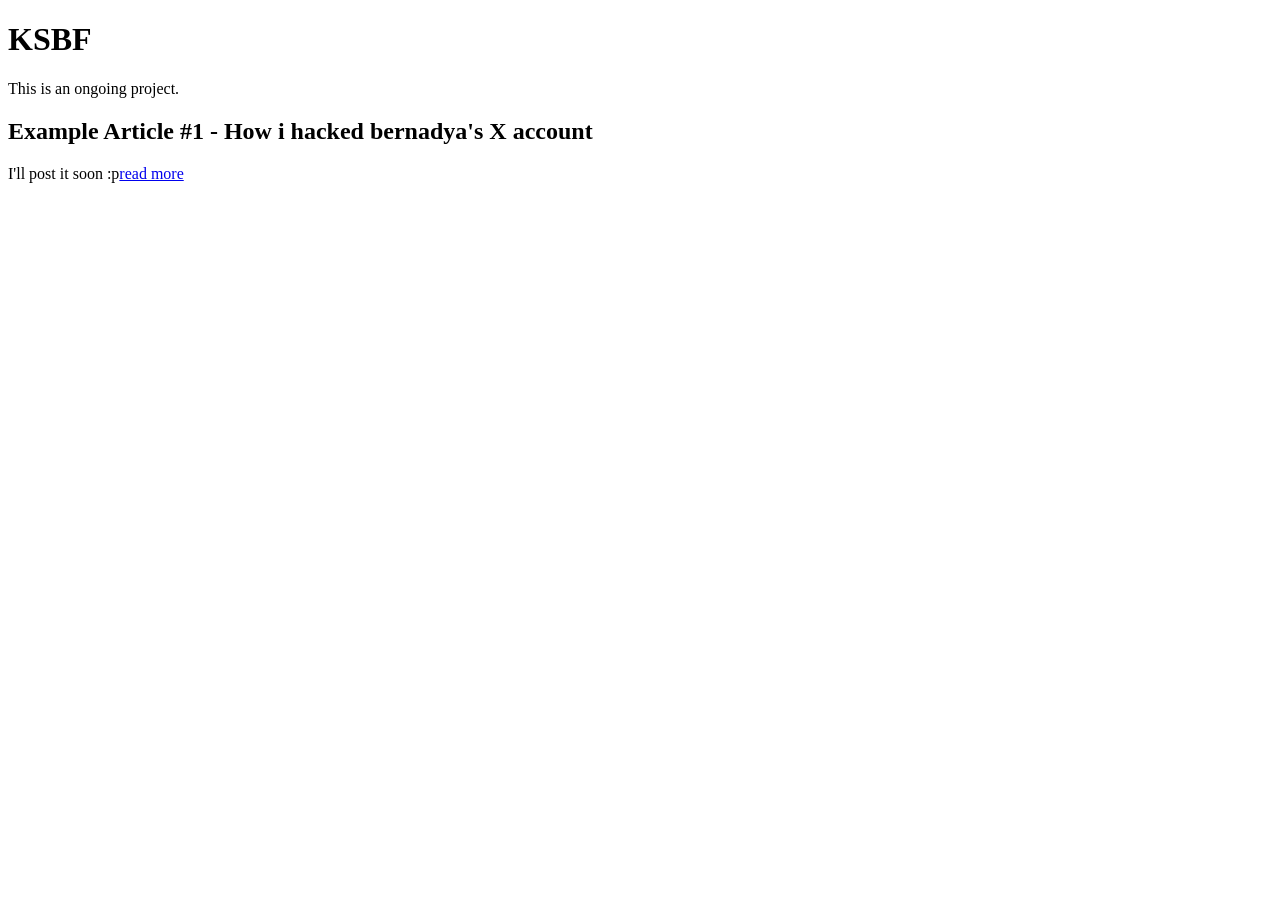
==== index.html @ 1cfaef8b "first step - html" ====
<!DOCTYPE html>
<head>
    <title>c0m1ng s00n</title>
</head>

<body>
    <header>
        <h1>KSBF</h1>
        <p>This is an ongoing project.</p>
    </header>

    <main>
        <article>
            <h2>Example Article #1 - How i hacked bernadya's X account</h2>
            <p>
                I'll post it soon :p<a href="article-detail.html">read more</a>
            </p>
        </article>
    </main>

    <footer>
        <p></p>
    </footer>

</body>
</html>
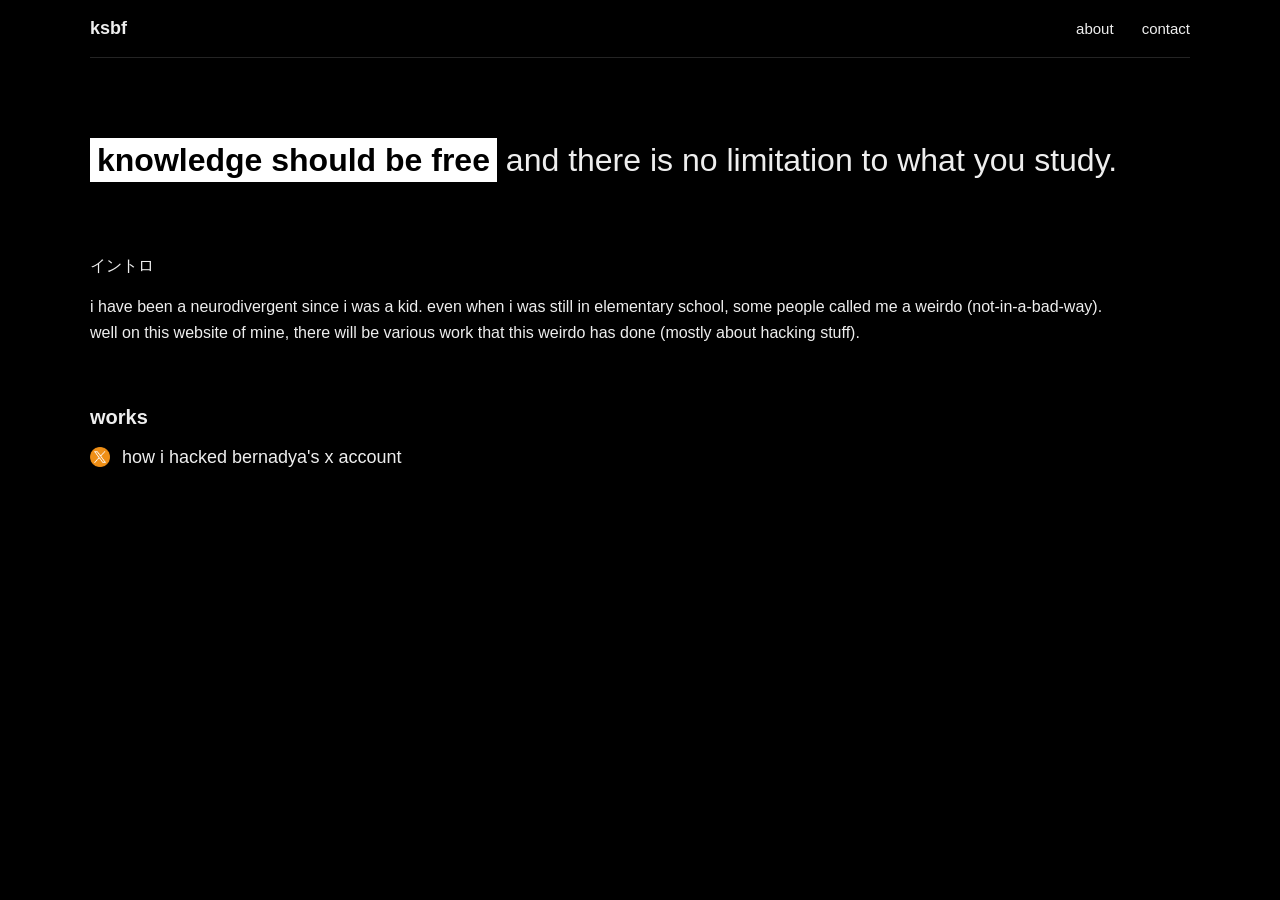
==== commit e316b50e: "second step - implement css and changing some stuff from earlier" ====
--- a/index.html
+++ b/index.html
@@ -1,26 +1,58 @@
 <!DOCTYPE html>
+<html lang="en">
 <head>
-    <title>c0m1ng s00n</title>
+    <meta charset="UTF-8">
+    <meta name="viewport" content="width=device-width, initial-scale=1.0">
+    <title>KSBF</title>
+
+    <link rel="stylesheet" href="style.css">
 </head>
 
 <body>
-    <header>
-        <h1>KSBF</h1>
-        <p>This is an ongoing project.</p>
-    </header>
+    <div class="container">
+        <header>
+            <nav class="navbar">
+                <a href="index.html" class="logo">ksbf</a>
+                <ul class="nav-menu">
+                    <li><a href="about.html">about</a></li>
+                    <li><a href="contact.html">contact</a></li>
+                </ul>
+            </nav>
+        </header>
 
-    <main>
-        <article>
-            <h2>Example Article #1 - How i hacked bernadya's X account</h2>
-            <p>
-                I'll post it soon :p<a href="article-detail.html">read more</a>
-            </p>
-        </article>
-    </main>
+        <main>
+            <section class="hero">
+                <p>
+                    <span class="highlight">knowledge should be free</span>
+                    and there is no limitation to what you study.
+                </p>
+            </section>
 
-    <footer>
-        <p></p>
-    </footer>
+            <section class="intro">
+                <p>
+                    イントロ
+                </p>
 
+                <p>
+                    i have been a neurodivergent since i was a kid.
+                    even when i was still in elementary school, some people called me a
+                    weirdo (not-in-a-bad-way). well on this website of mine, there will be
+                    various work that this weirdo has done (mostly about hacking stuff).
+                </p>
+            </section>
+
+            <section class="works">
+                <h2>
+                    <a href="#">works</a>
+                </h2>
+                <article>
+                    <a href="article-detail.html" class="article-link">
+                        <img src="images/x-logo.png" alt="">
+                        how i hacked bernadya's x account
+                    </a>
+                </article>
+            </section>
+        </main>
+    </div>
 </body>
 </html>
--- a/style.css
+++ b/style.css
@@ -0,0 +1,258 @@
+body {
+    margin: 0;
+    background-color: #000000;
+    color: #eeeeee;
+    font-family: "Geist", Arial, sans-serif;
+    font-size: 16px;
+}
+
+.container {
+    width: 90%;
+    max-width: 1100px;
+    margin: 0 auto;
+}
+
+.navbar {
+    display: flex;
+    flex-direction: row;
+    justify-content: space-between;
+    align-items: center;
+
+    padding: 18px 0;
+    border-bottom: 1px solid #242424;
+}
+
+.logo {
+    font-size: 18px;
+    font-weight: 600;
+}
+
+.nav-menu {
+    display: flex;
+    flex-direction: row;
+    gap: 28px;
+
+    margin: 0;
+    padding: 0;
+
+    list-style-type: none;
+}
+
+.nav-menu a {
+    font-size: 15px;
+    font-weight: 500;
+}
+
+a {
+    color: #eeeeee;
+    text-decoration: none;
+}
+
+a:hover {
+    color: #ffffff;
+}
+
+.hero {
+    margin-top: 80px;
+    margin-bottom: 70px;
+}
+
+.hero p {
+    font-size: 32px;
+    line-height: 1.4;
+    margin: 0;
+}
+
+.highlight {
+    background-color: #ffffff;
+    color: #000000;
+    padding: 4px 7px;
+    font-weight: 600;
+}
+
+.intro {
+    max-width: 1040px;
+    margin-bottom: 60px;
+}
+
+.intro p {
+    line-height: 1.6;
+}
+
+.works h2 {
+    font-size: 20px;
+    font-weight: 600;
+}
+
+.works article {
+    margin-top: 18px;
+    font-size: 18px;
+}
+
+.article-link {
+    display: flex;
+    align-items: center;
+    gap: 12px;
+}
+
+.article-link img {
+    width: 20px;
+    height: 20px;
+}
+
+/* ARTICLE DETAIL */
+
+.article-layout {
+    display: grid;
+    grid-template-columns: 220px 1fr;
+    gap: 60px;
+
+    margin-top: 60px;
+    margin-bottom: 80px;
+}
+
+.contents {
+    padding-right: 20px;
+}
+
+.contents h3 {
+    margin-top: 0;
+    padding-bottom: 15px;
+
+    border-bottom: 1px solid #242424;
+
+    font-size: 12px;
+    font-weight: 500;
+    letter-spacing: 4px;
+
+    color: #888888;
+}
+
+.contents ul {
+    margin: 0;
+    padding: 0;
+
+    list-style-type: none;
+}
+
+.contents li {
+    padding: 10px 0 10px 15px;
+
+    border-left: 1px solid #333333;
+}
+
+.contents a {
+    color: #888888;
+    font-size: 14px;
+}
+
+.contents a:hover {
+    color: #ffffff;
+}
+
+.article-detail {
+    max-width: 800px;
+}
+
+.back-link {
+    color: #888888;
+    font-size: 14px;
+}
+
+.article-meta {
+    margin-top: 50px;
+    margin-bottom: 25px;
+
+    color: #aaaaaa;
+
+    font-size: 12px;
+    font-weight: 600;
+    letter-spacing: 2px;
+}
+
+.article-detail h1 {
+    margin-top: 0;
+    margin-bottom: 20px;
+
+    font-size: 48px;
+    line-height: 1.1;
+}
+
+.article-subtitle {
+    margin-bottom: 50px;
+
+    color: #aaaaaa;
+
+    font-size: 20px;
+    font-style: italic;
+    line-height: 1.5;
+}
+
+.article-detail section {
+    margin-top: 50px;
+}
+
+.article-detail section h2 {
+    font-size: 26px;
+    font-weight: 600;
+}
+
+.article-detail section p {
+    line-height: 1.7;
+}
+
+.article-image {
+    width: 40%;
+    height: auto;
+
+    margin-top: 15px;
+}
+
+@media (max-width: 576px) {
+
+
+    .container {
+        width: 90%;
+    }
+
+    .navbar {
+        padding: 15px 0;
+    }
+
+    .nav-menu {
+        gap: 18px;
+    }
+
+    .hero {
+        margin-top: 50px;
+        margin-bottom: 50px;
+    }
+
+    .hero p {
+        font-size: 24px;
+    }
+
+    body {
+        font-size: 15px;
+    }
+
+    .article-layout {
+    grid-template-columns: 1fr;
+    gap: 30px;
+    margin-top: 40px;
+    }
+
+    .contents {
+        padding-right: 0;
+    }
+
+    .article-detail h1 {
+        font-size: 34px;
+    }
+
+    .article-image {
+        width: 100%;
+        max-width: 350px;
+    }
+
+}
